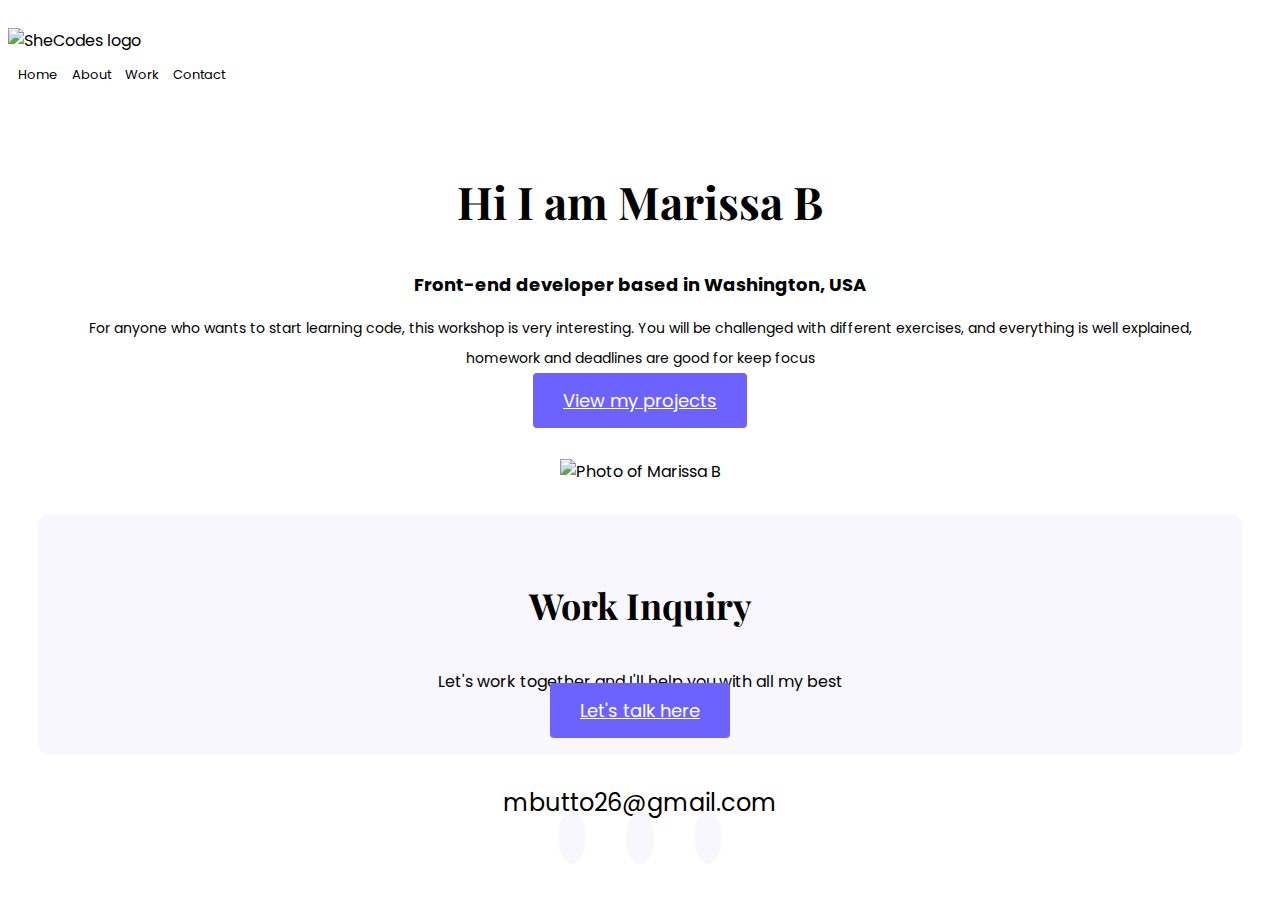
==== about.html @ 05bf3b7d "Updated CSS and SEO" ====
<!DOCTYPE html>
<html lang="en">
  <head>
    <meta charset="UTF-8" />
    <meta http-equiv="X-UA-Compatible" content="IE=edge" />
    <meta name="viewport" content="width=device-width, initial-scale=1.0" />
    <meta
      name="description"
      content="Marissa B is a front-end developer based in Washington, USA"
    />
    <title>About - Marissa B</title>

    <link
      href="https://cdn.jsdelivr.net/npm/bootstrap@5.2.0-beta1/dist/css/bootstrap.min.css"
      rel="stylesheet"
      integrity="sha384-0evHe/X+R7YkIZDRvuzKMRqM+OrBnVFBL6DOitfPri4tjfHxaWutUpFmBp4vmVor"
      crossorigin="anonymous"
    />
    <link rel="stylesheet" href="portfolio/styles.css" />
    <link rel="preconnect" href="https://fonts.googleapis.com" />
    <link rel="preconnect" href="https://fonts.gstatic.com" crossorigin />
    <link
      href="https://fonts.googleapis.com/css2?family=Grape+Nuts&family=Playfair+Display:wght@700&family=Poppins:wght@500;700&display=swap"
      rel="stylesheet"
    />
    <script
      src="https://cdn.jsdelivr.net/npm/bootstrap@5.2.0-beta1/dist/js/bootstrap.bundle.min.js"
      integrity="sha384-pprn3073KE6tl6bjs2QrFaJGz5/SUsLqktiwsUTF55Jfv3qYSDhgCecCxMW52nD2"
      crossorigin="anonymous"
    ></script>

    <script
      src="https://kit.fontawesome.com/1abc38f2fc.js"
      crossorigin="anonymous"
    ></script>
  </head>
  <body>
    <div class="container">
      <nav class="d-flex justify-content-between">
        <img src="images/logo.png" class="logo" alt="SheCodes logo" />
        <ul>
          <li><a href="/index.html">Home</a></li>
          <li class="active"><a href="portfolio/about.html">About</a></li>
          <li><a href="/work.html">Work</a></li>
          <li><a href="/contact.html">Contact</a></li>
        </ul>
      </nav>
    </div>
    <div class="content-container container">
      <div class="row">
        <div class="col-lg-6">
          <div class="content">
            <h1 class="mb-4">Hi I am Marissa B</h1>
            <h2 class="mb-4">Front-end developer based in Washington, USA</h2>
            <p class="mb-4">
              For anyone who wants to start learning code, this workshop is very
              interesting. You will be challenged with different exercises, and
              everything is well explained, homework and deadlines are good for
              keep focus
            </p>
            <a href="/work.html" class="btn btn-branding">View my projects</a>
          </div>
        </div>
        <div class="col-lg-6">
          <img
            src="images/MarissaB.png"
            class="img-fluid rounded"
            alt="Photo of Marissa B"
          />
        </div>
      </div>
      <footer>
        <div
          class="contact-box d-flex justify-content-between mb-5 d-none d-md-flex"
        >
          <div>
            <h4>Work Inquiry</h4>
            <p class="text-muted">
              Let's work together and I'll help you with all my best
            </p>
          </div>
          <div>
            <a href="contact.html" class="btn btn-branding">Let's talk here</a>
          </div>
        </div>
        <div class="d-flex justify-content-center mb-4">
          <a href="mailto:mbutto26@gmail.com" class="email-link"
            >mbutto26@gmail.com</a
          >
        </div>
        <div class="social-links d-flex justify-content-center mb-5">
          <a
            href="https://www.instagram.com/marissab.codes"
            target="_blank"
            title="Instagram Profile"
            ><i class="fa-brands fa-instagram"></i
          ></a>
          <a
            href="https://www.facebook.com/marissab.codes"
            target="_blank"
            title="Facebook Profile"
            ><i class="fa-brands fa-facebook"></i
          ></a>
          <a
            href="https://www.twitter.com/marissab.codes"
            target="_blank"
            title="Twitter Profile"
            ><i class="fa-brands fa-twitter"></i
          ></a>
        </div>
      </footer>
    </div>
  </body>
</html>
---- portfolio/styles.css ----
/* font-family: 'Grape Nuts', cursive;
font-family: 'Playfair Display', serif;
font-family: 'Poppins', sans-serif; */

:root {
  --branding-color: #6c63ff;
  --secondary-color: #f9f7fe;
  --heading-font-family: "Playfair Display", serif;
  --default-font-family: "Poppins", sans-serif;
}
body {
  font-family: var(--default-font-family);
}
h1,
h2,
h3,
h4,
h5,
h6 {
  font-family: var(--heading-font-family);
  font-weight: bold;
}
h1 {
  font-size: 96px;
  line-height: 1.5;
}
h2 {
  font-size: 64px;
}
h4 {
  font-size: 36px;
}

p {
  font-weight: normal;
  font-size: 16px;
  line-height: 30px;
}
.hero p {
  font-family: var(--default-font-family);
  font-size: 36px;
  font-weight: bold;
  margin: 0;
}
.hero {
  background-color: var(--secondary-color);
  text-align: center;
  padding: 160px 20px;
}
.hero h2 {
  font-family: var(--default-font-family);
  font-weight: normal;
  line-height: 2;
  font-size: 24px;
}
.btn-branding {
  background-color: var(--branding-color);
  border-radius: 4px;
  color: white;
  font-size: 18px;
  line-height: 27px;
  padding: 15px 30px;
}
.btn-branding-outline {
  border-radius: 4px;
  color: var(--branding-color);
  border: 1px solid var(--branding-color);
  font-size: 18px;
  line-height: 27px;
  padding: 15px 30px;
}
.projection-description {
  padding: 120px 60px;
}
.content-container {
  text-align: center;
  padding: 0px;
}
.content h1 {
  font-size: 45px;
  line-height: 80px;
}
.content h2 {
  font-size: 18px;
  font-family: var(--default-font-family);
}
.content h3 {
  font-size: 24px;
  font-family: var(--default-font-family);
  line-height: 1.5;
}
.content {
  margin: 45px;
}
.content p {
  font-size: 14px;
}
.about-section img {
  visibility: visible;
  min-width: 448px;
  width: 448px;
  box-sizing: initial;
}
.logo {
  max-width: 150px;
  height: fit-content;
}
nav li {
  list-style: none;
  display: inline;
  line-height: 42px;
  margin-left: 10px;
}
nav ul {
  padding: 0;
  margin: 0;
}
nav {
  padding: 20px 0;
}
nav a {
  text-decoration: none;
  color: black;
  transition: all 100ms ease-in-out;
  font-size: small;
}
nav a:hover,
nav li a:active {
  color: var(--branding-color);
}
footer .contact-box {
  background: var(--secondary-color);
  padding: 30px 120px;
  line-height: 27px;
  border-radius: 10px;
  margin: 30px;
}
footer .contact-box p {
  margin: 0;
}
footer .email-link {
  text-decoration: none;
  font-size: 24px;
  color: black;
  padding-top: 20px;
}
footer .email-link:hover {
  color: var(--branding-color);
}
footer .social-links a {
  margin: 0 20px;
  color: var(--branding-color);
  background-color: var(--secondary-color);
  padding: 10px 14px;
  border-radius: 50%;
  font-size: 24px;
}
footer .social-links a:hover {
  color: white;
  background-color: var(--branding-color);
}

@media (max-width: 900px) {
  h1 {
    font-size: 60px;
  }
  h2 {
    font-size: 44px;
  }
  .hero {
    padding: 80px 20px;
  }
  .about-section-content {
    text-align: center;
    padding: 80px 20px;
  }

  .project-description {
    padding: 0;
    text-align: center;
  }
  footer .contact-box {
    padding: 30px;
  }
}
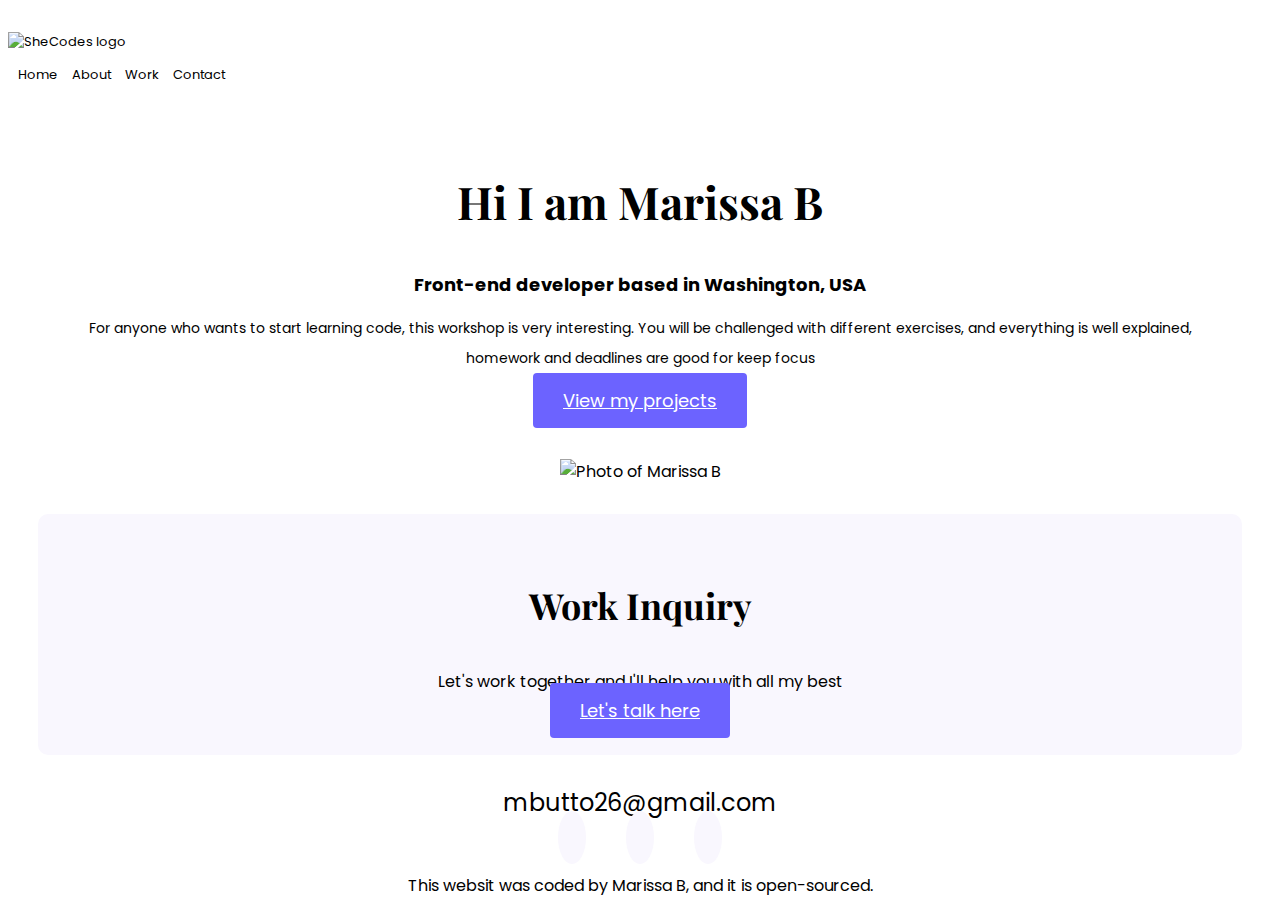
==== commit 12f4c1b1: "Final touches to project" ====
--- a/about.html
+++ b/about.html
@@ -37,7 +37,9 @@
   <body>
     <div class="container">
       <nav class="d-flex justify-content-between">
-        <img src="images/logo.png" class="logo" alt="SheCodes logo" />
+        <a href="/" title="Homepage">
+          <img src="images/logo.png" class="logo" alt="SheCodes logo"
+        /></a>
         <ul>
           <li><a href="/index.html">Home</a></li>
           <li class="active"><a href="portfolio/about.html">About</a></li>
@@ -108,6 +110,11 @@
             ><i class="fa-brands fa-twitter"></i
           ></a>
         </div>
+        <p class="text-center mt-4">
+          This websit was coded by Marissa B, and it is
+          <a href="https://github.com/mbutto26/Portfolio-project"></a
+          >open-sourced.
+        </p>
       </footer>
     </div>
   </body>
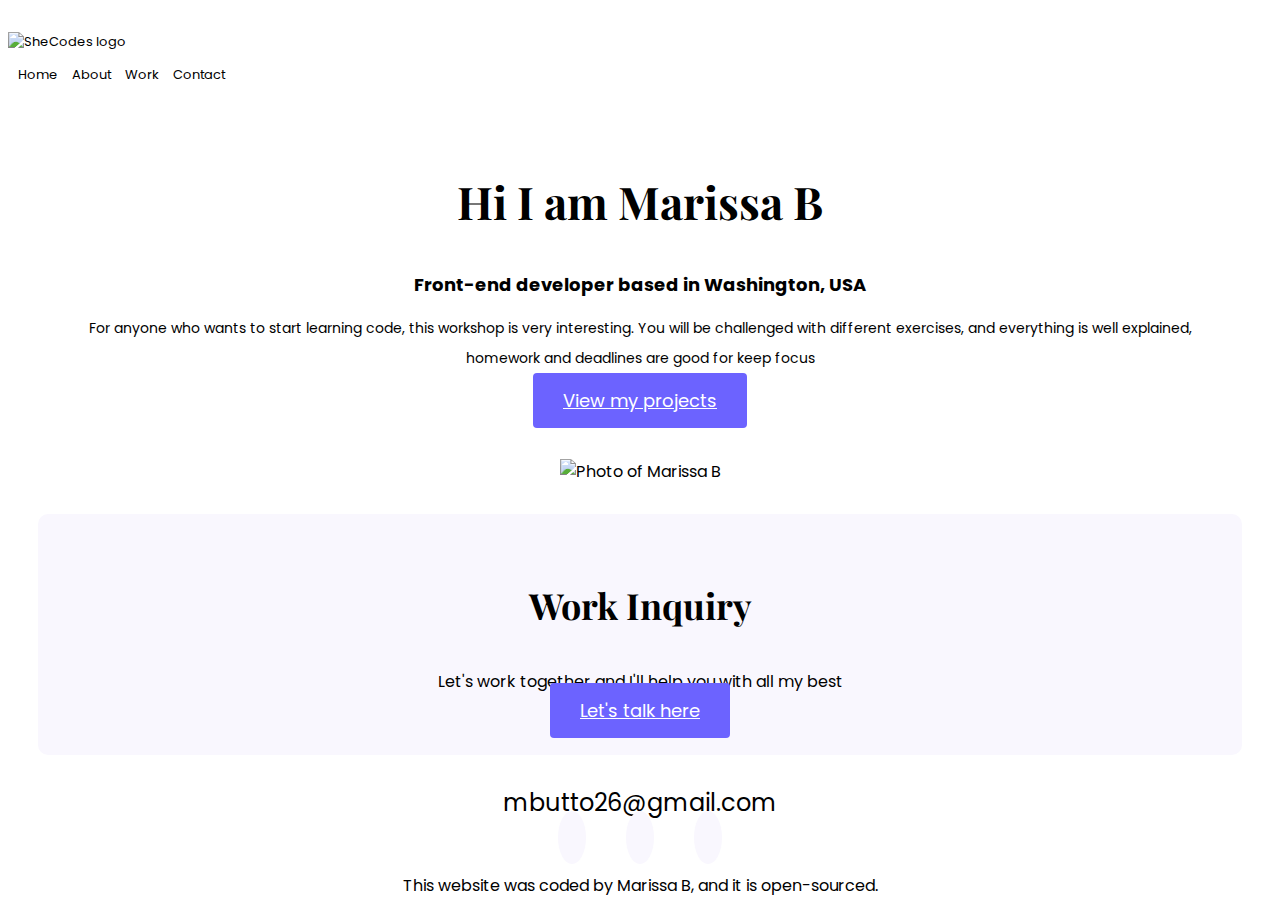
==== commit 227ba043: "Fixed misspelled words" ====
--- a/about.html
+++ b/about.html
@@ -111,7 +111,7 @@
           ></a>
         </div>
         <p class="text-center mt-4">
-          This websit was coded by Marissa B, and it is
+          This website was coded by Marissa B, and it is
           <a href="https://github.com/mbutto26/Portfolio-project"></a
           >open-sourced.
         </p>
